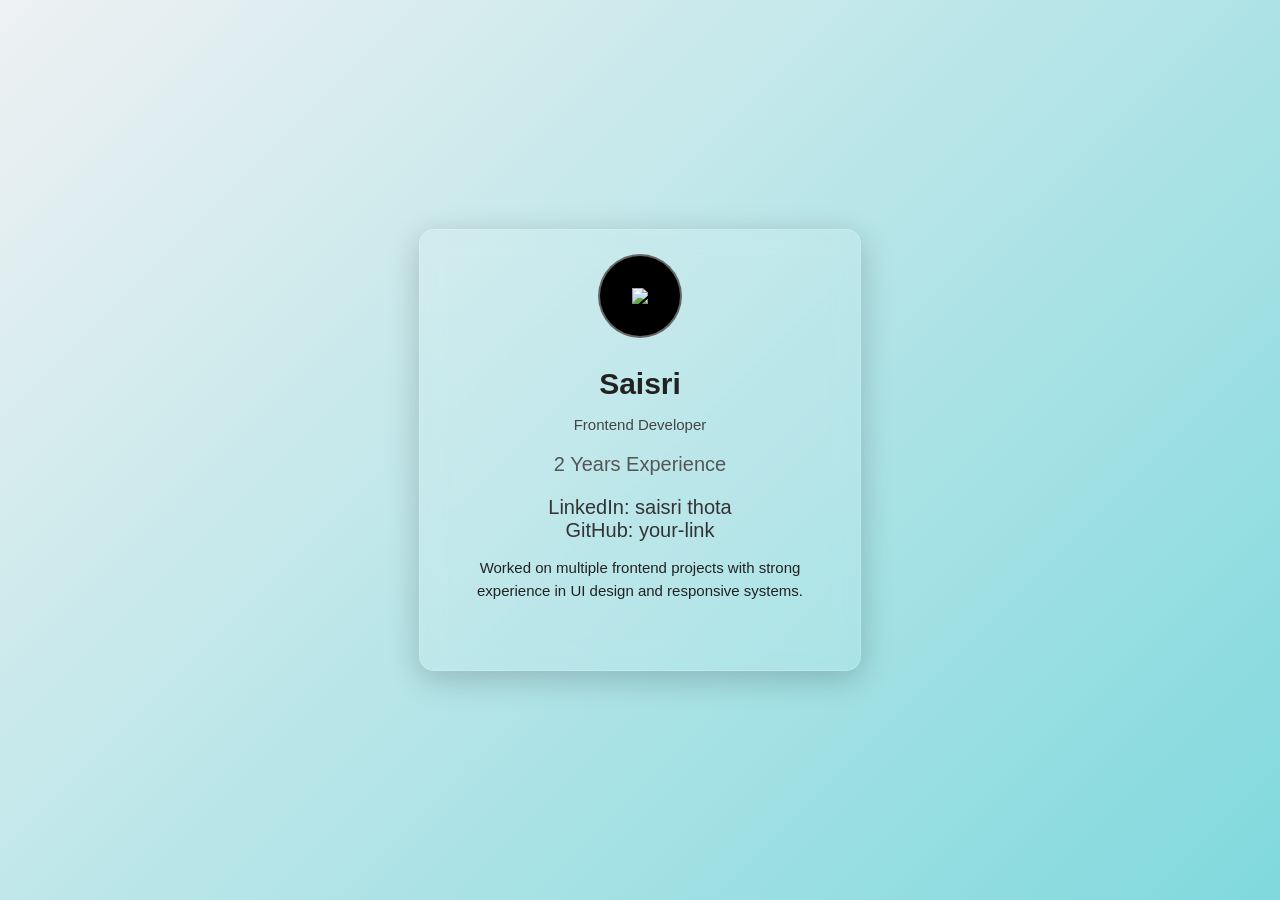
==== css challenges/card ui/index.html @ 1e6aa1af "Card UI has been Built" ====
<!DOCTYPE html>
<html lang="en">
<head>
    <meta charset="UTF-8">
    <meta name="viewport" content="width=device-width, initial-scale=1.0">
    <title>Document</title>
    <link rel="stylesheet" href="style.css">
</head>
<body>
    <div class="container">
    <div class="glass">
        <div class="image">
        <div class="Dp">
        <img src="https://randomuser.me/api/portraits/women/44.jpg" />
        </div>
        </div>
       <div class="Descirption">
    <h2>Saisri</h2>
    <p class="role">Frontend Developer</p>

    <p class="meta">2 Years Experience</p>

    <p class="links">
        LinkedIn: saisri thota<br>
        GitHub: your-link
    </p>

    <p class="bio">
        Worked on multiple frontend projects with strong experience in UI design and responsive systems.
    </p>
</div>
</div>
    
    </div>
</body>
</html>
---- css challenges/card ui/style.css ----
body {
    margin: 0;
    background: linear-gradient(135deg, #eef1f3, #80d9dd);
    font-family: 'Poppins', sans-serif;
}

.container {
    display: flex;
    justify-content: center;
    align-items: center;
    height: 100vh;
}
.image{
     display: flex;
    justify-content: center;
    align-items: center;
   margin:4px;
}
.Dp{
    width:80px;
    height:80px;
    border-radius: 50%;
    background-color: black;
    overflow: hidden;
    display: flex;
    justify-content: center;
    align-items: center;

    border: 2px solid rgba(255,255,255,0.4);
}
.Dp image{
    width:100%;
    height:100%;
    object-fit:fill;
    image-rendering: auto;
}
.glass {
    width: 400px;
    height: 400px;
    border-radius: 15px;
    background: rgba(255, 255, 255, 0.1);
    backdrop-filter: blur(12px);
    border: 1px solid rgba(255, 255, 255, 0.2);
    box-shadow: 0 8px 32px rgba(0, 0, 0, 0.2);
    position: absolute;
    padding:20px;
   
}
.glass:hover {
    transform: translateY(-5px);
    transition: 0.3s ease;
}
.Descirption{
   position:relative;
   text-align:center;
   align-items:center;
}
.Descirption {
    text-align: center;
    padding: 15px;
    color: #222;
}

.Descirption h2 {
    margin: 10px 0 5px;
    font-size: 30px;
    font-weight: 600;
}

.role {
    font-size: 15px;
    color: #444;
    margin-bottom: 10px;
}

.meta {
    font-size:20px;
    color: #555;
    margin-bottom: 10px;
}

.links {
    font-size:20px;
    color: #333;
    margin-bottom: 10px;
}

.bio {
    font-size: 15px;
    color: #222;
    line-height: 1.5;
}
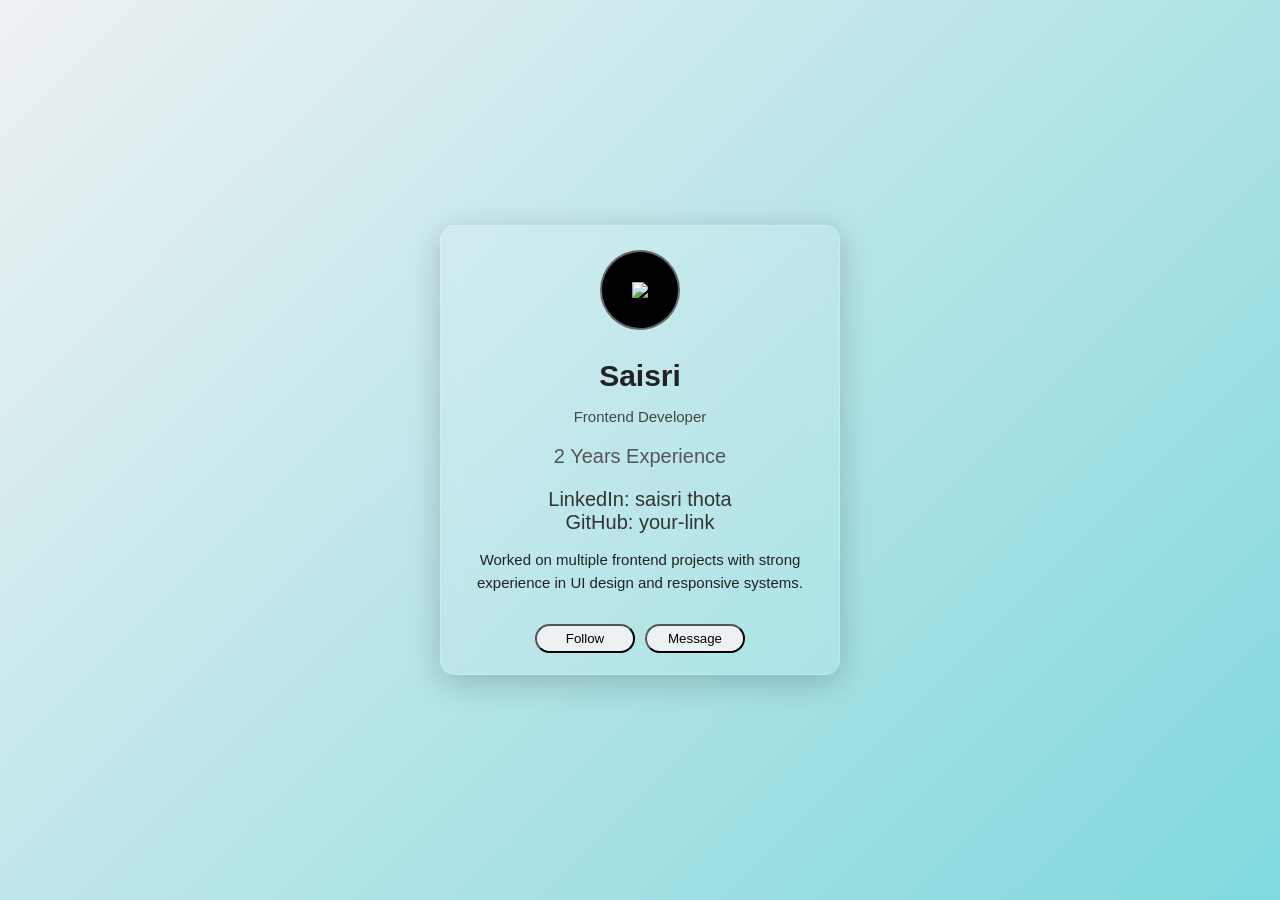
==== commit c423727a: "buutons are added" ====
--- a/css challenges/card ui/index.html
+++ b/css challenges/card ui/index.html
@@ -29,6 +29,10 @@
         Worked on multiple frontend projects with strong experience in UI design and responsive systems.
     </p>
 </div>
+<div class="buttons">
+<button class="follow">Follow</button>
+<button class="message">Message</button>
+</div>
 </div>
     
     </div>
--- a/css challenges/card ui/style.css
+++ b/css challenges/card ui/style.css
@@ -1,14 +1,19 @@
+* {
+    box-sizing: border-box;
+}
 body {
     margin: 0;
     background: linear-gradient(135deg, #eef1f3, #80d9dd);
     font-family: 'Poppins', sans-serif;
 }
 
+
 .container {
     display: flex;
     justify-content: center;
     align-items: center;
     height: 100vh;
+   
 }
 .image{
      display: flex;
@@ -36,7 +41,7 @@
 }
 .glass {
     width: 400px;
-    height: 400px;
+    height: 450px;
     border-radius: 15px;
     background: rgba(255, 255, 255, 0.1);
     backdrop-filter: blur(12px);
@@ -89,4 +94,26 @@
     font-size: 15px;
     color: #222;
     line-height: 1.5;
+}
+.buttons{
+    display:flex;
+    align-items:center;
+    justify-content: center;
+    gap:10px;
+}
+.follow,.message{
+    width:100px;
+    padding:5px;
+    background-color: #eef1f3;
+    border-radius:15px;
+     cursor: pointer;
+    
+}
+.follow:hover{
+    box-shadow: 0 2px 10px green;
+     transform: translateY(-2px);
+}
+.message:hover{
+    box-shadow: 0 2px 10px rgb(188, 213, 23);
+     transform: translateY(-2px);
 }
